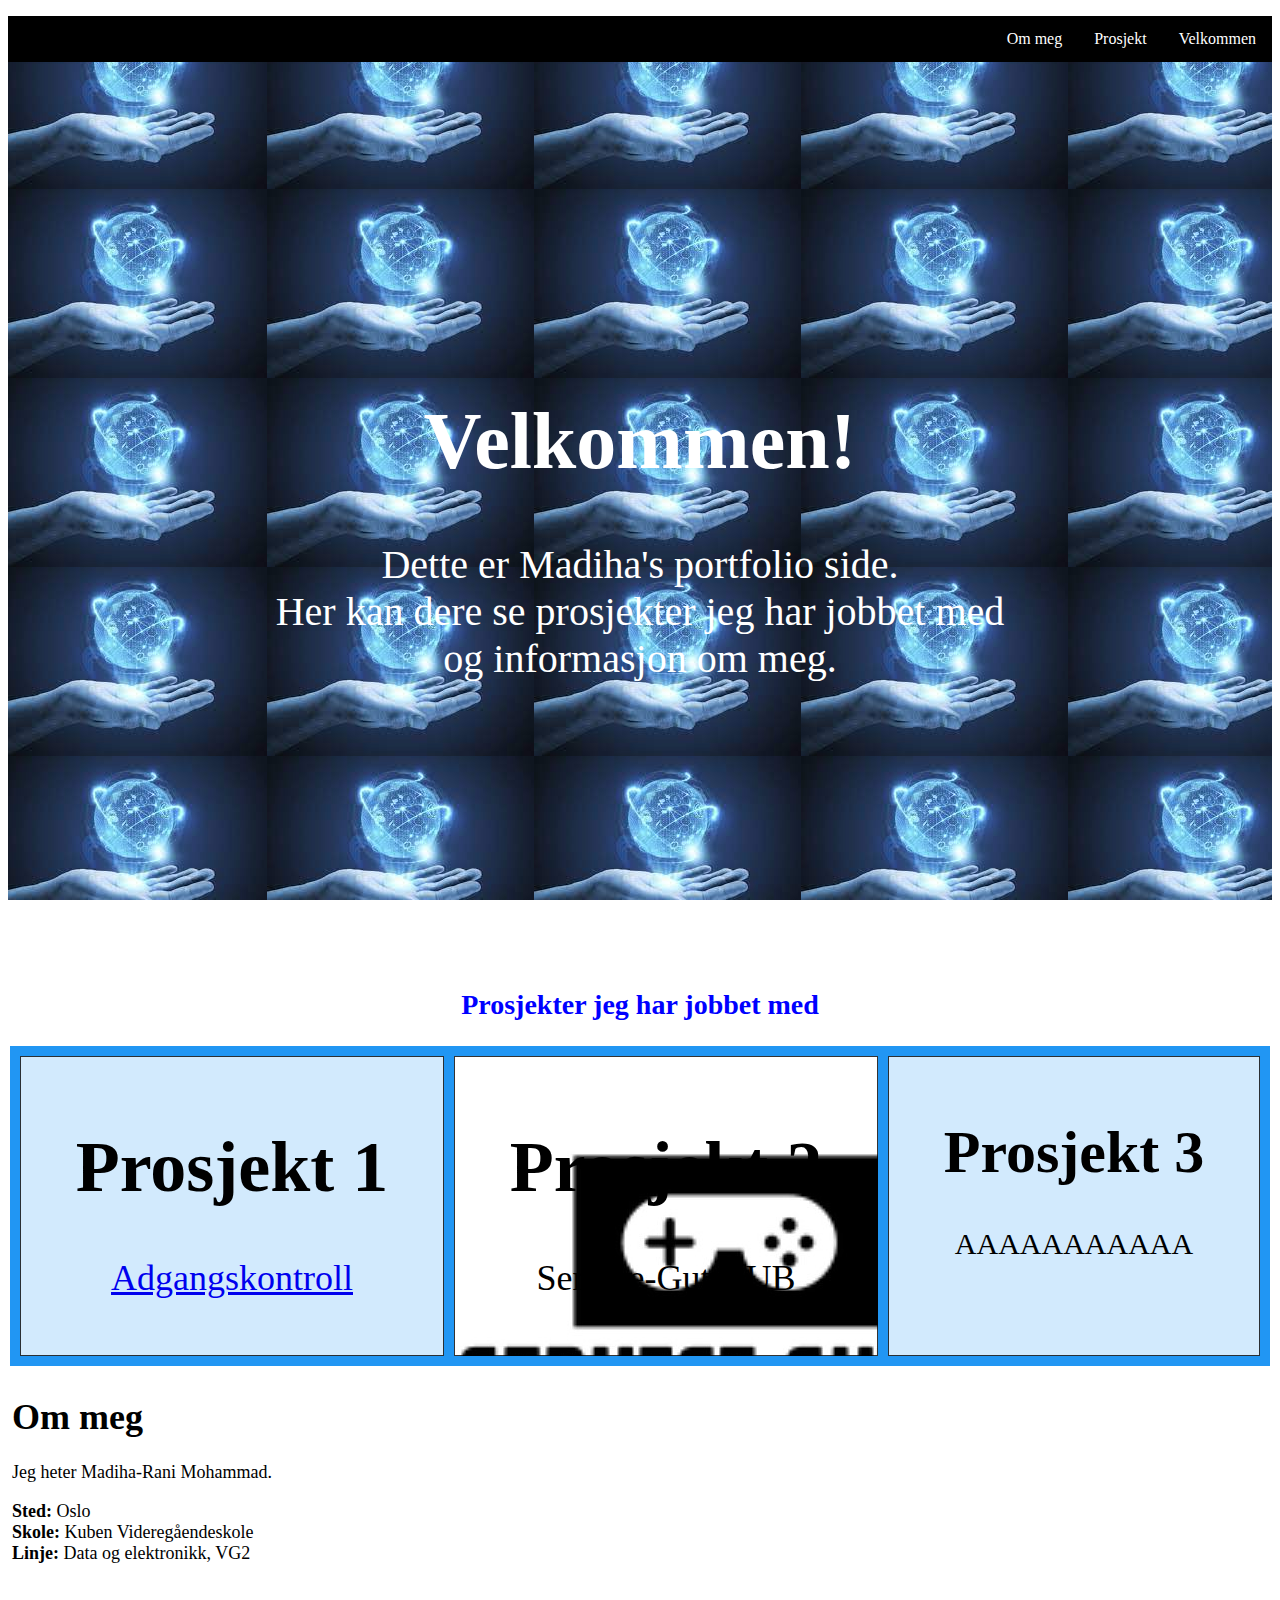
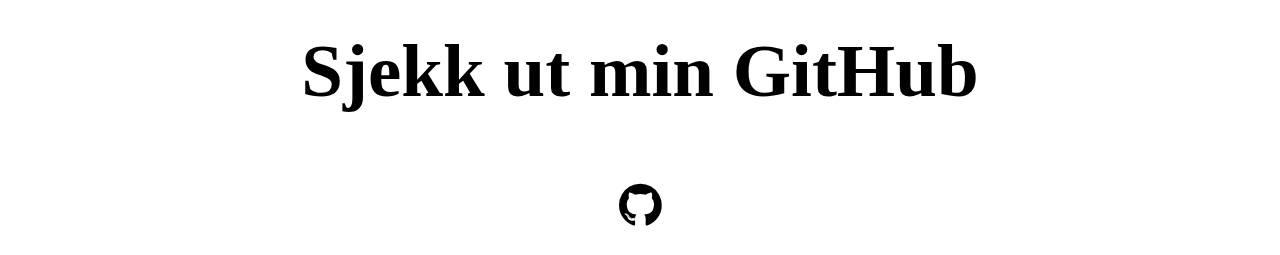
==== porfolio_website.html @ 37316e4f "E" ====
<!DOCTYPE html>
<html>
    <head>
        <link rel="stylesheet" href="css/style.css" type="text/css">
        <script src="script/script.js"></script>
        <title> Madiha's Portfolio </title>
       <!-- <h1 id="head h1" class="head h1"> Madiha's Portfolio </h1> -->
    </head>
    
    <body>
        <nav id="navbar" class="nav">
            <ul class="nav-list">
              <li>
                <a href="#welcome-section">Velkommen</a>
              </li>
              <li>
                <a href="#projects-section">Prosjekt</a>
              </li>
              <li>
                <a href="#contact-section">Om meg</a>
              </li>
            </ul>
          </nav>

        <div id="welcome-section" class="welcome-section" style="background-image: url(images/teknologi.jpg);">
            <section id="welcome-section">
                <h1> Velkommen! </h1>
                <div>
                  Dette er Madiha's portfolio side.<br>
                  Her kan dere se prosjekter jeg har jobbet med<br>
                  og informasjon om meg. <br>
                </div>
            </section>
        </div>

        <div id="projects-section" class="projects-section">
            <section class="projects-section">
                <h2> Prosjekter jeg har jobbet med</h2>
                <a href="" target="" class=""></a>
            </section>
            
            <div>
              <div class="grid-container">
                <div class="grid-item">
                  <section class="projects-one">
                    <h1> Prosjekt 1</h1>
                    <a href="https://codepen.io/mad-01/full/mdOLpaQ" target="blank" class=""><p> Adgangskontroll </p></a>
                  </section>
                </div>

                <div class="grid-item" style="background-image: url(images/Serivce-Gutta\ Logo.jpg);">
                  <section class="projects-two">
                    <h1> Prosjekt 2 </h1>
                    <p> Service-Gutta UB</p>
                    <a href="" target="" class=""></a>
                  </section>
                </div> 

                <div class="grid-item">
                  <section class="projects-three">
                      <h1> Prosjekt 3 </h1>
                      <p> AAAAAAAAAAA </p>
                      <a href="" target="" class=""></a>
                  </section>
                </div>
              </div>
            </div>
          </div>
        
        <div id="contact-section" class="contact-section">
            <section class="contact-section">
                <h1> Om meg </h1>
                <p> Jeg heter Madiha-Rani Mohammad.</p>
                <ul class="no-bullets">
                    <li> <b> Sted:</b> Oslo</li>
                    <li> <b> Skole:</b> Kuben Videregåendeskole</li>
                    <li> <b> Linje: </b> Data og elektronikk, VG2</li>
                  </ul>
            </section>

            <div>
              <link rel="stylesheet" href="https://cdnjs.cloudflare.com/ajax/libs/font-awesome/4.7.0/css/font-awesome.min.css">
              <div class="profile-link">
                <h2> Sjekk ut min GitHub </h2>
                <a href="https://github.com/Mad-01" target="blank"><i class="fa fa-github"></i></a> 
              </div>
            </div>
        </div>
    </body>
</html>
---- css/style.css ----
/* Start Head */
.header {
    background-color: white;
    color: black;
    text-align: left;
    font-size: 100px;
    font-family: 'Times New Roman', Times, serif;
    padding: 2px;
}

#head h1 {
    font-size: 80px;
    text-align: left;
    padding: 0px;
    margin: 0px;
    background-color: white;
    color: black;
}
/* End Head */

/* Start Navbar */
.nav {
    font-size: 16px;
}

.nav ul {
    list-style-type: none;
    margin-bottom: 0;
    padding: 0;
    overflow: hidden;
    background-color: black;
}

.nav li {
    float:right
}

.nav li a {
    display: block;
    color: white;
    text-align: center;
    padding: 14px 16px;
    text-decoration: none;
}

.nav li a:hover {
    background-color: turquoise;
}
/* End Navbar */

/* Start Welcome-section */
.welcome-section {
    display: flex;
    flex-direction: column;
    justify-content: center;
    align-items: center;
    width: 100%;
    height: 100vh;
    background-color: #ffffff;
    background-image: linear-gradient(62deg, #ffffff 0%, #ffffff 100%);
    background-attachment: fixed; 
    text-align: center;
    color: white;
    font-family: 'Times New Roman', Times, serif;
    font-size: 40px;
}
/* End Welcome-section */  

/* Start Projects-section */
.projects-section {
    color: black;
    text-align: center;
    font-size: 36px;
    font-family: 'Times New Roman', Times, serif;
    padding: 2px;
}

.projects-section h2 {
    color: blue;
    text-align: center;
    font-size: 28px;
    padding: 0%;
    font-family: 'Times New Roman', Times, serif;
}

.projects-one {
    font-size: 36px;
}

.projects-two {
    font-size: 36px;
}

#background-image {
    background-image:image(#ffffff 100%, #ffffff 100%);
    background-size: auto;
}

.projects-tile {
    color: black;
    text-align: left;
    font-size: 18px;
    font-family: 'Times New Roman', Times, serif;
    padding: 2px;
}
/* End Project-section */

/* Start Grid */
.grid-container {
    display: grid;
    grid-column-gap: 10px;
    grid-template-columns: auto auto auto;
    background-color: #2196F3;
    padding-bottom: 10px;
    padding-right: 10px;
    padding-left: 10px;
    padding-top: 10px;
}
  
.grid-item {
    background-color: rgba(255, 255, 255, 0.8);
    border: 1px solid rgba(0, 0, 0, 0.8);
    padding: 20px;
    font-size: 30px;
    text-align: center;
}
/* End Grid */

/* Start Contact-section */
.contact-section {
    color: black;
    text-align: left;
    font-size: 18px;
    font-family: 'Times New Roman', Times, serif;
    padding: 2px;
    margin: 0;
    height: 0%;
}

.profile-link {
    margin: 10px;
    font-size: 50px;
    text-align: center;
}
.profile-link a {
    text-decoration: none;
    font-size: 50px;
    color: black;
} 
/* End Contact-section */

/* Liste uten punkter */
ul.no-bullets {
    list-style-type: none;
    margin: 0;
    padding: 0;
  }

/* Start Media Query */
@media (max-width: 600px) {
    .nav li a {
      background-color: black;
    }

    .nav ul {
        background-color: white;
    }

    .nav li a:hover {
        background-color: turquoise;
    }
}

@media (max-width: 600px) {
    body {
     background-color: black;
     color: white;
    }
}

@media (max-width: 600px) {
    .contact-section {
      background-color: black;
      color: white;
    }
}
/* End Media Query */
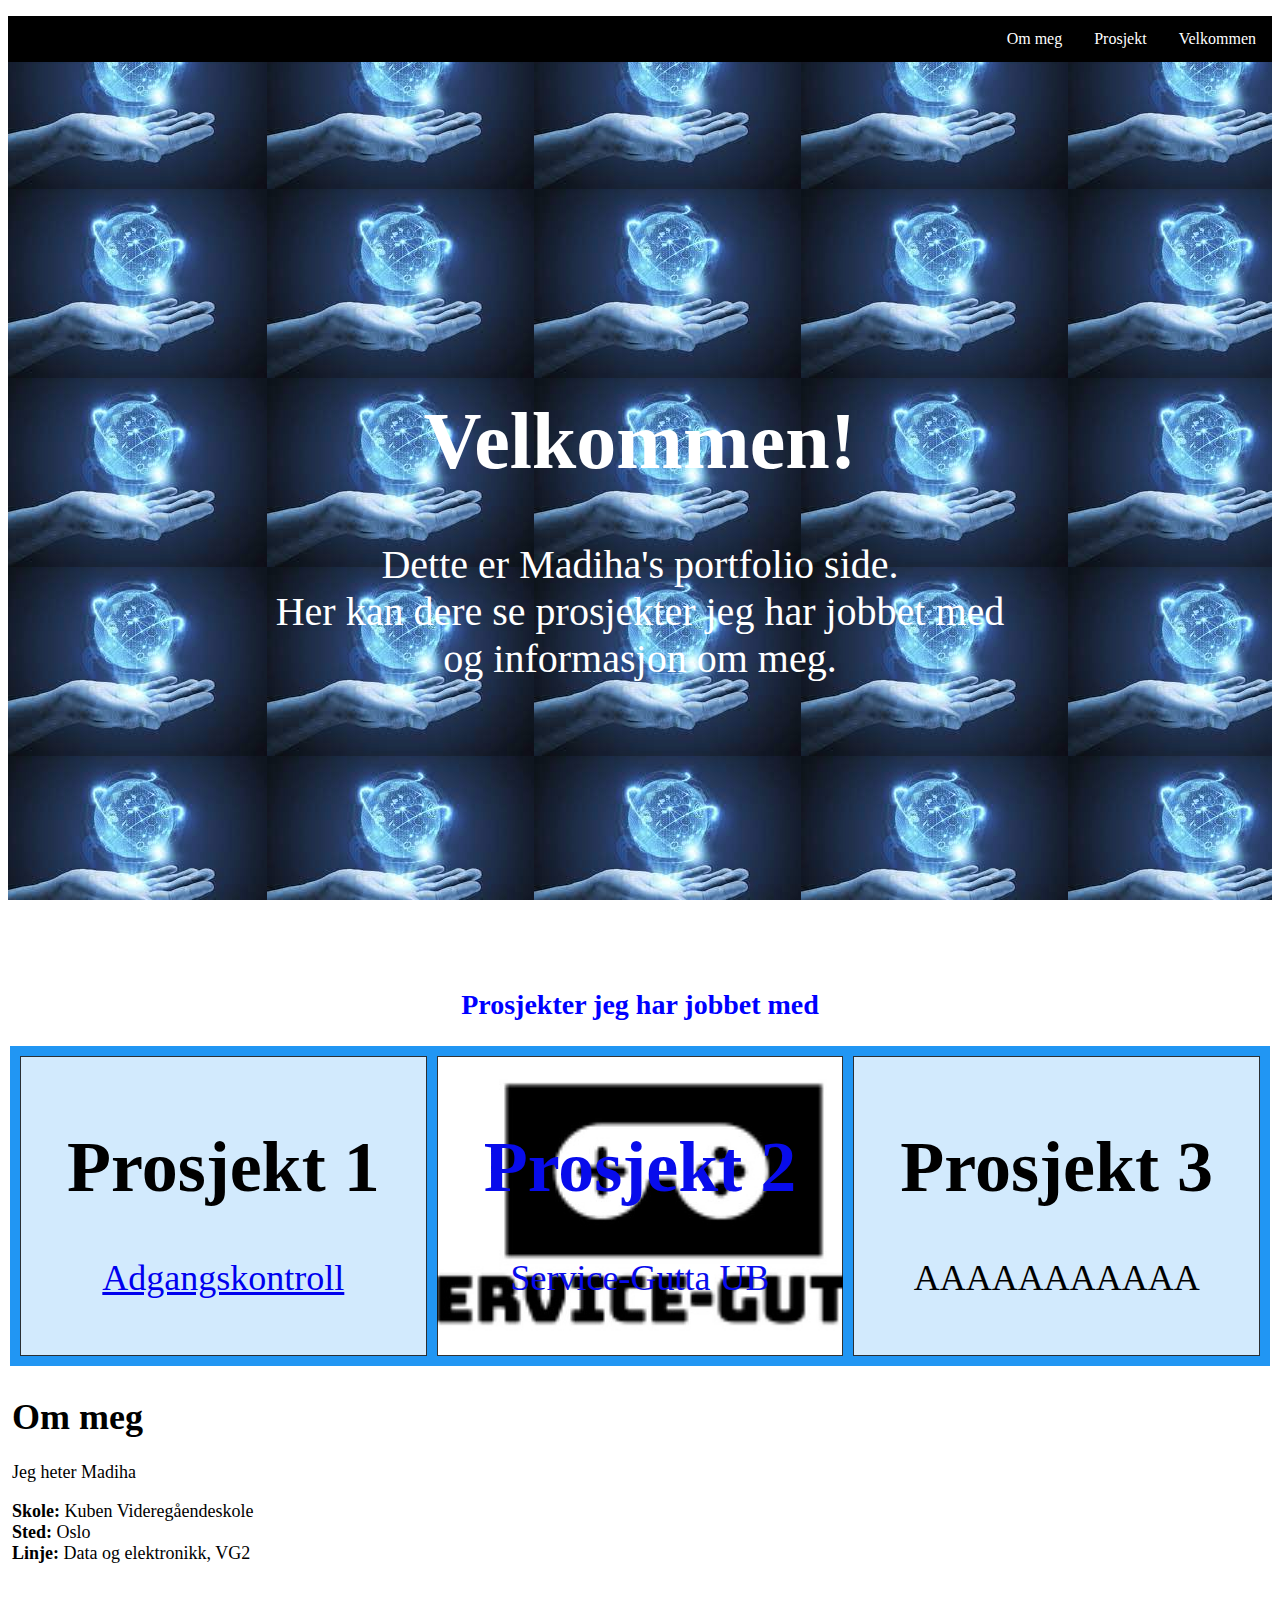
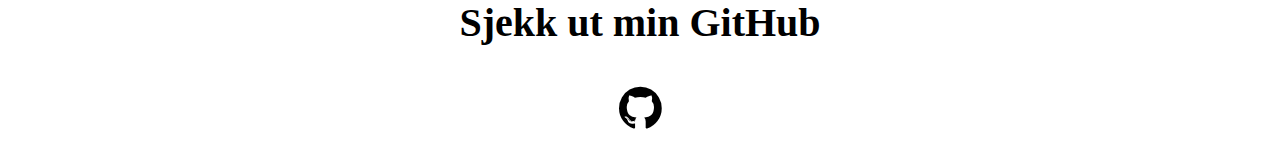
==== commit 264f8a80: ">" ====
--- a/porfolio_website.html
+++ b/porfolio_website.html
@@ -4,10 +4,12 @@
         <link rel="stylesheet" href="css/style.css" type="text/css">
         <script src="script/script.js"></script>
         <title> Madiha's Portfolio </title>
+        <meta name="viewport" content="width=device-width, initial-scale=1.0">
        <!-- <h1 id="head h1" class="head h1"> Madiha's Portfolio </h1> -->
     </head>
     
     <body>
+      <meta name="viewport" content="width=device-width, initial-scale=1.0">
         <nav id="navbar" class="nav">
             <ul class="nav-list">
               <li>
@@ -56,7 +58,7 @@
                   </section>
                 </div> 
 
-                <div class="grid-item">
+                <div class="grid-item" style="background-image: url(images/Operasjonsforsterker.jpg);">
                   <section class="projects-three">
                       <h1> Prosjekt 3 </h1>
                       <p> AAAAAAAAAAA </p>
@@ -70,10 +72,10 @@
         <div id="contact-section" class="contact-section">
             <section class="contact-section">
                 <h1> Om meg </h1>
-                <p> Jeg heter Madiha-Rani Mohammad.</p>
+                <p> Jeg heter Madiha </p>
                 <ul class="no-bullets">
+                    <li> <b> Skole:</b> Kuben Videregåendeskole</li>
                     <li> <b> Sted:</b> Oslo</li>
-                    <li> <b> Skole:</b> Kuben Videregåendeskole</li>
                     <li> <b> Linje: </b> Data og elektronikk, VG2</li>
                   </ul>
             </section>
--- a/css/style.css
+++ b/css/style.css
@@ -8,7 +8,7 @@
     padding: 2px;
 }
 
-#head h1 {
+#head > h1 {
     font-size: 80px;
     text-align: left;
     padding: 0px;
@@ -21,6 +21,7 @@
 /* Start Navbar */
 .nav {
     font-size: 16px;
+    font-family:Impact, Haettenschweiler, 'Times New Roman', Times;
 }
 
 .nav ul {
@@ -75,7 +76,7 @@
     padding: 2px;
 }
 
-.projects-section h2 {
+.projects-section > h2 {
     color: blue;
     text-align: center;
     font-size: 28px;
@@ -89,11 +90,17 @@
 
 .projects-two {
     font-size: 36px;
-}
-
-#background-image {
+    color: #080ceb;
+}
+
+.projects-three {
+    font-size: 36px;
+}
+
+.background-image {
     background-image:image(#ffffff 100%, #ffffff 100%);
     background-size: auto;
+    background-position: right;
 }
 
 .projects-tile {
@@ -123,6 +130,12 @@
     padding: 20px;
     font-size: 30px;
     text-align: center;
+
+    background-image:image(#ffffff 100%, #ffffff 100%);
+    background-size: auto;
+    background-position-x: 30%;
+    background-position-y: center;
+    background-image: no-repeat;
 }
 /* End Grid */
 
@@ -136,18 +149,25 @@
     margin: 0;
     height: 0%;
 }
-
+/* End Contact-section */
+
+/* Start Profile-link */
 .profile-link {
-    margin: 10px;
+    margin: 5px;
     font-size: 50px;
     text-align: center;
 }
-.profile-link a {
+.profile-link > a {
     text-decoration: none;
     font-size: 50px;
     color: black;
 } 
-/* End Contact-section */
+
+.profile-link > h2 {
+    font-size: 40px;
+    font-family: 'Times New Roman', Times, serif;
+}
+/* End Profile-link */
 
 /* Liste uten punkter */
 ul.no-bullets {
@@ -158,8 +178,16 @@
 
 /* Start Media Query */
 @media (max-width: 600px) {
+    .head {
+     background-color: black;
+     color: white;
+    }
+}
+
+@media (max-width: 600px) {
     .nav li a {
-      background-color: black;
+      background-color: rgb(255, 255, 255);
+      color: black;
     }
 
     .nav ul {
@@ -179,9 +207,69 @@
 }
 
 @media (max-width: 600px) {
+    .welcome-section {
+        background-color: #000;
+        text-align: center;
+        color: white;
+        font-family: 'Times New Roman', Times, serif;
+        font-size: 36px;
+    }
+}
+
+@media (max-width: 600px) {
+    .projects-section {
+        color: white;
+    }
+
+    .projects-one {
+        font-size: 36px;
+        color: white;
+    }
+    
+    .projects-two {
+        font-size: 36px;
+        color: #080ceb;
+    }
+ 
+    .projects-one {
+        font-size: 36px;
+        color: white;
+    }
+}
+
+@media (max-width: 800px) {
+    .grid-container {
+        display: grid;
+        grid-column-gap: 10px;
+        grid-template-columns: repeat(auto-fill, minmax(300px, 1fr) ) ;
+        background-color: #080ceb;
+        padding-bottom: 10px;
+        padding-right: 10px;
+        padding-left: 10px;
+        padding-top: 10px;
+    }
+    
+    .grid-item {
+        background-color: rgba(0, 0, 0, 0.8);
+        border: 1px solid rgba(255, 255, 255, 0.8);
+        padding: 20px;
+        font-size: 30px;
+        text-align: center;
+    }
+}
+
+@media (max-width: 600px) {
     .contact-section {
       background-color: black;
       color: white;
     }
 }
+
+@media (max-width: 600px) {
+    .profile-link > a {
+        text-decoration: none;
+        font-size: 50px;
+        color: rgb(67, 67, 214);
+    }
+}
 /* End Media Query */ 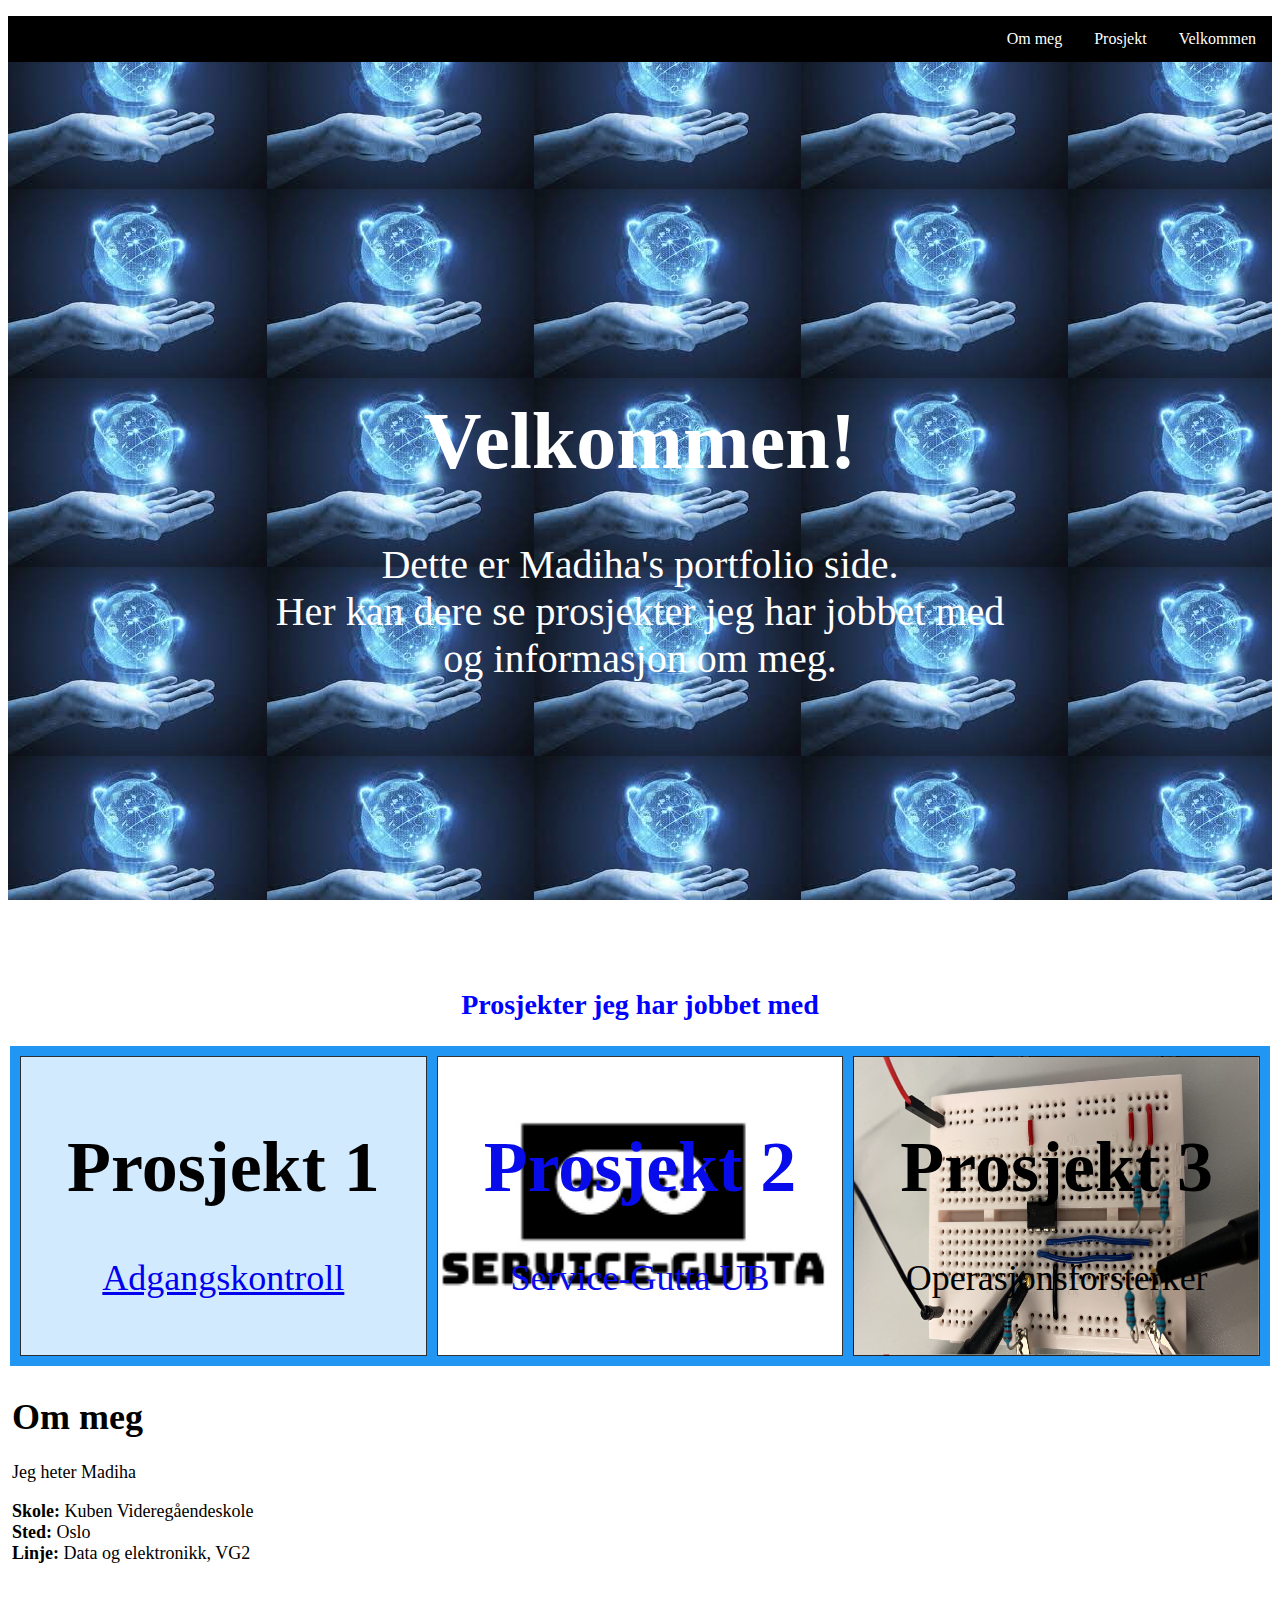
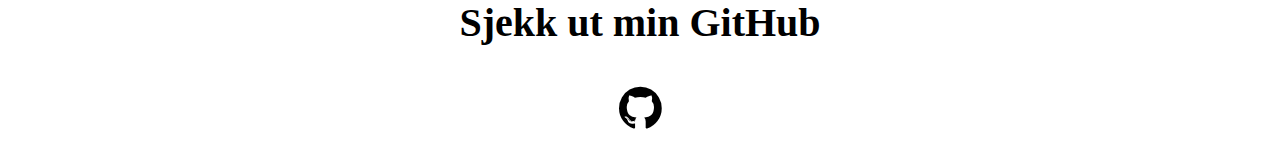
==== commit 624fe99a: "Fixed Project three" ====
--- a/porfolio_website.html
+++ b/porfolio_website.html
@@ -61,7 +61,7 @@
                 <div class="grid-item" style="background-image: url(images/Operasjonsforsterker.jpg);">
                   <section class="projects-three">
                       <h1> Prosjekt 3 </h1>
-                      <p> AAAAAAAAAAA </p>
+                      <p> Operasjonsforsterker </p>
                       <a href="" target="" class=""></a>
                   </section>
                 </div>
--- a/css/style.css
+++ b/css/style.css
@@ -132,9 +132,9 @@
     text-align: center;
 
     background-image:image(#ffffff 100%, #ffffff 100%);
-    background-size: auto;
-    background-position-x: 30%;
-    background-position-y: center;
+    background-size: 100% 100%;
+    background-position-x: 45%;
+    background-position-y: 45%;
     background-image: no-repeat;
 }
 /* End Grid */
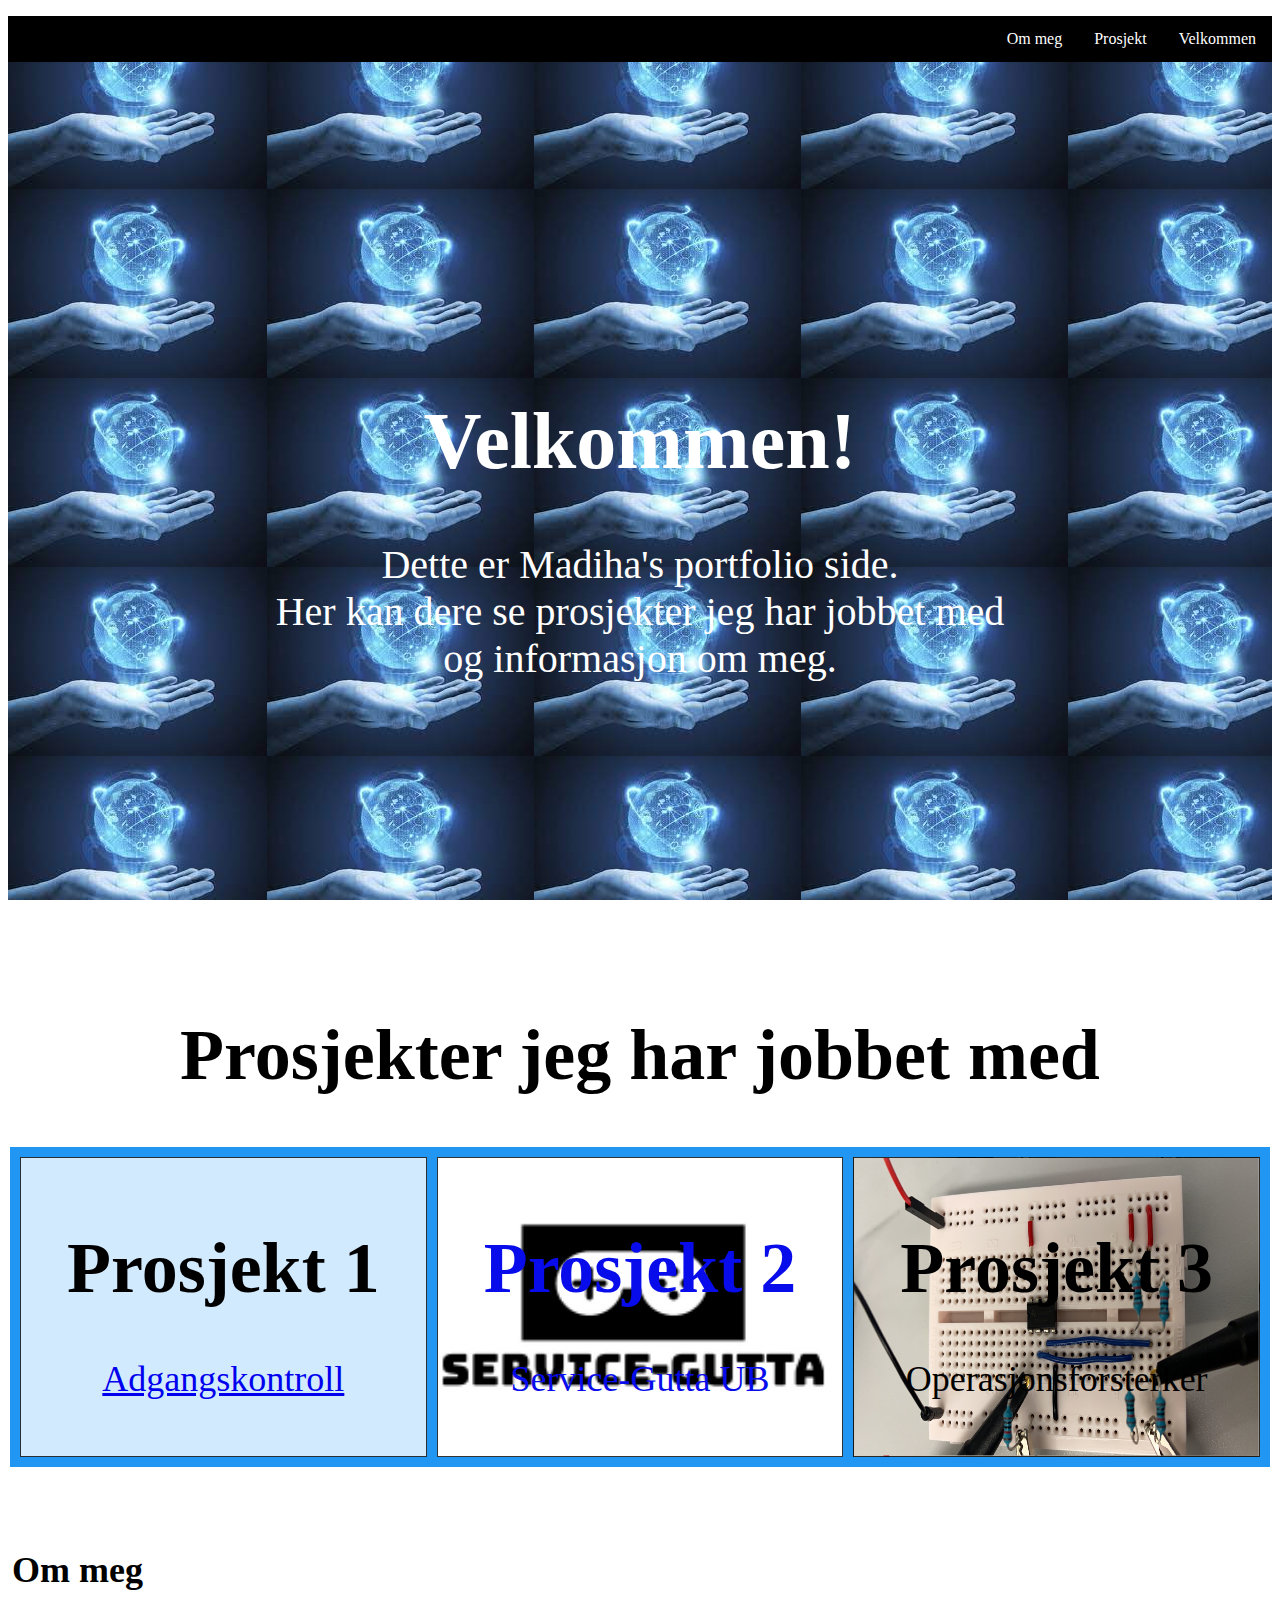
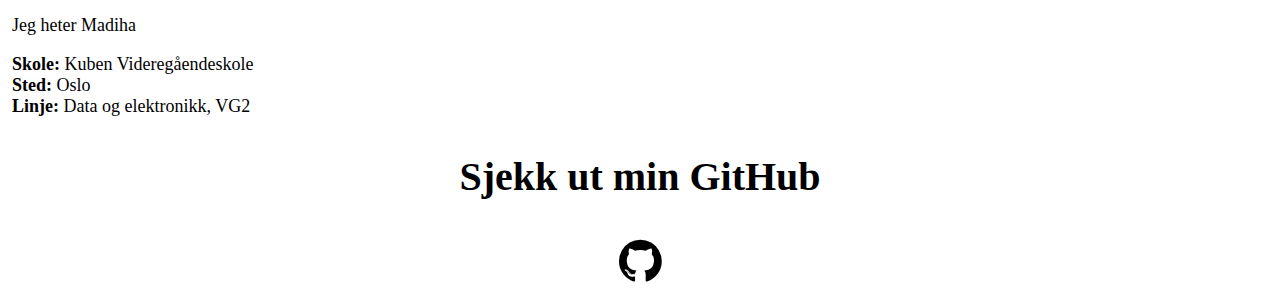
==== commit ebe849b6: "Added prosject-tile" ====
--- a/porfolio_website.html
+++ b/porfolio_website.html
@@ -35,9 +35,9 @@
             </section>
         </div>
 
-        <div id="projects-section" class="projects-section">
+        <div id="projects-tile" class="projects-section">
             <section class="projects-section">
-                <h2> Prosjekter jeg har jobbet med</h2>
+                <h1> Prosjekter jeg har jobbet med</h1>
                 <a href="" target="" class=""></a>
             </section>
             
@@ -67,6 +67,10 @@
                 </div>
               </div>
             </div>
+
+            <section class="projects-section">
+              <h1> </h1>
+          </section>
           </div>
         
         <div id="contact-section" class="contact-section">
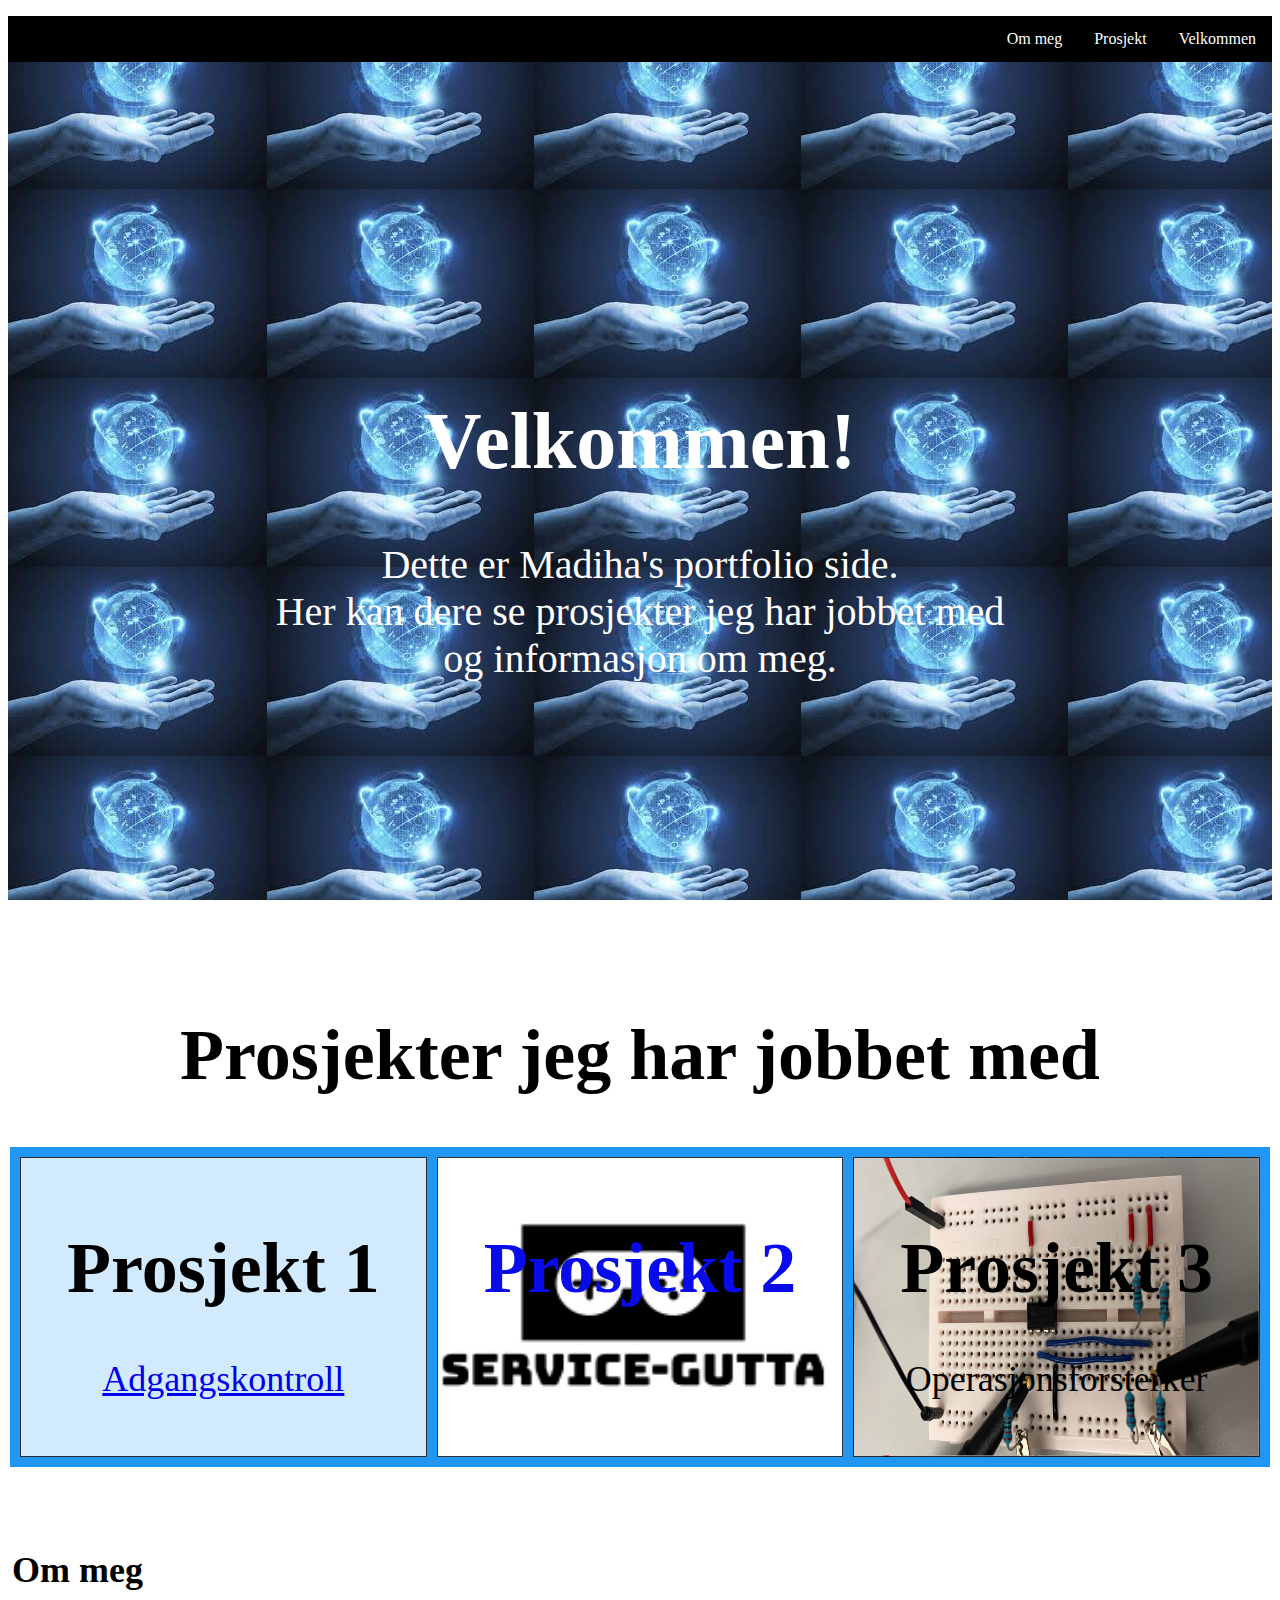
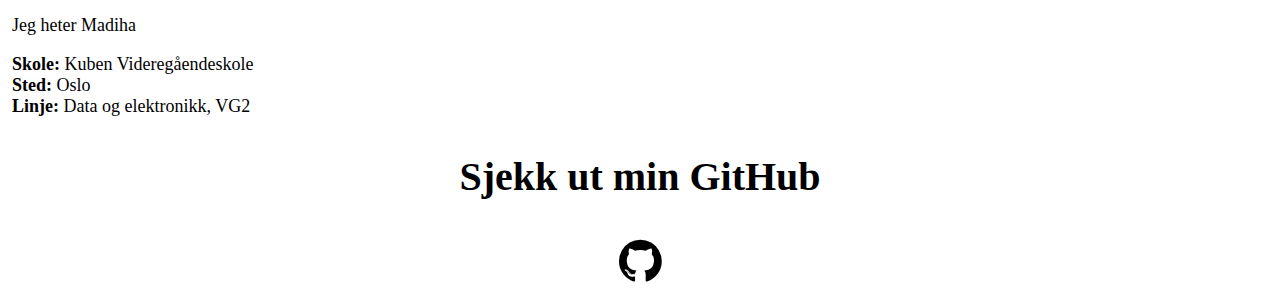
==== commit f828fc39: "Edited line 56" ====
--- a/porfolio_website.html
+++ b/porfolio_website.html
@@ -53,7 +53,7 @@
                 <div class="grid-item" style="background-image: url(images/Serivce-Gutta\ Logo.jpg);">
                   <section class="projects-two">
                     <h1> Prosjekt 2 </h1>
-                    <p> Service-Gutta UB</p>
+                    <p> </p>
                     <a href="" target="" class=""></a>
                   </section>
                 </div> 
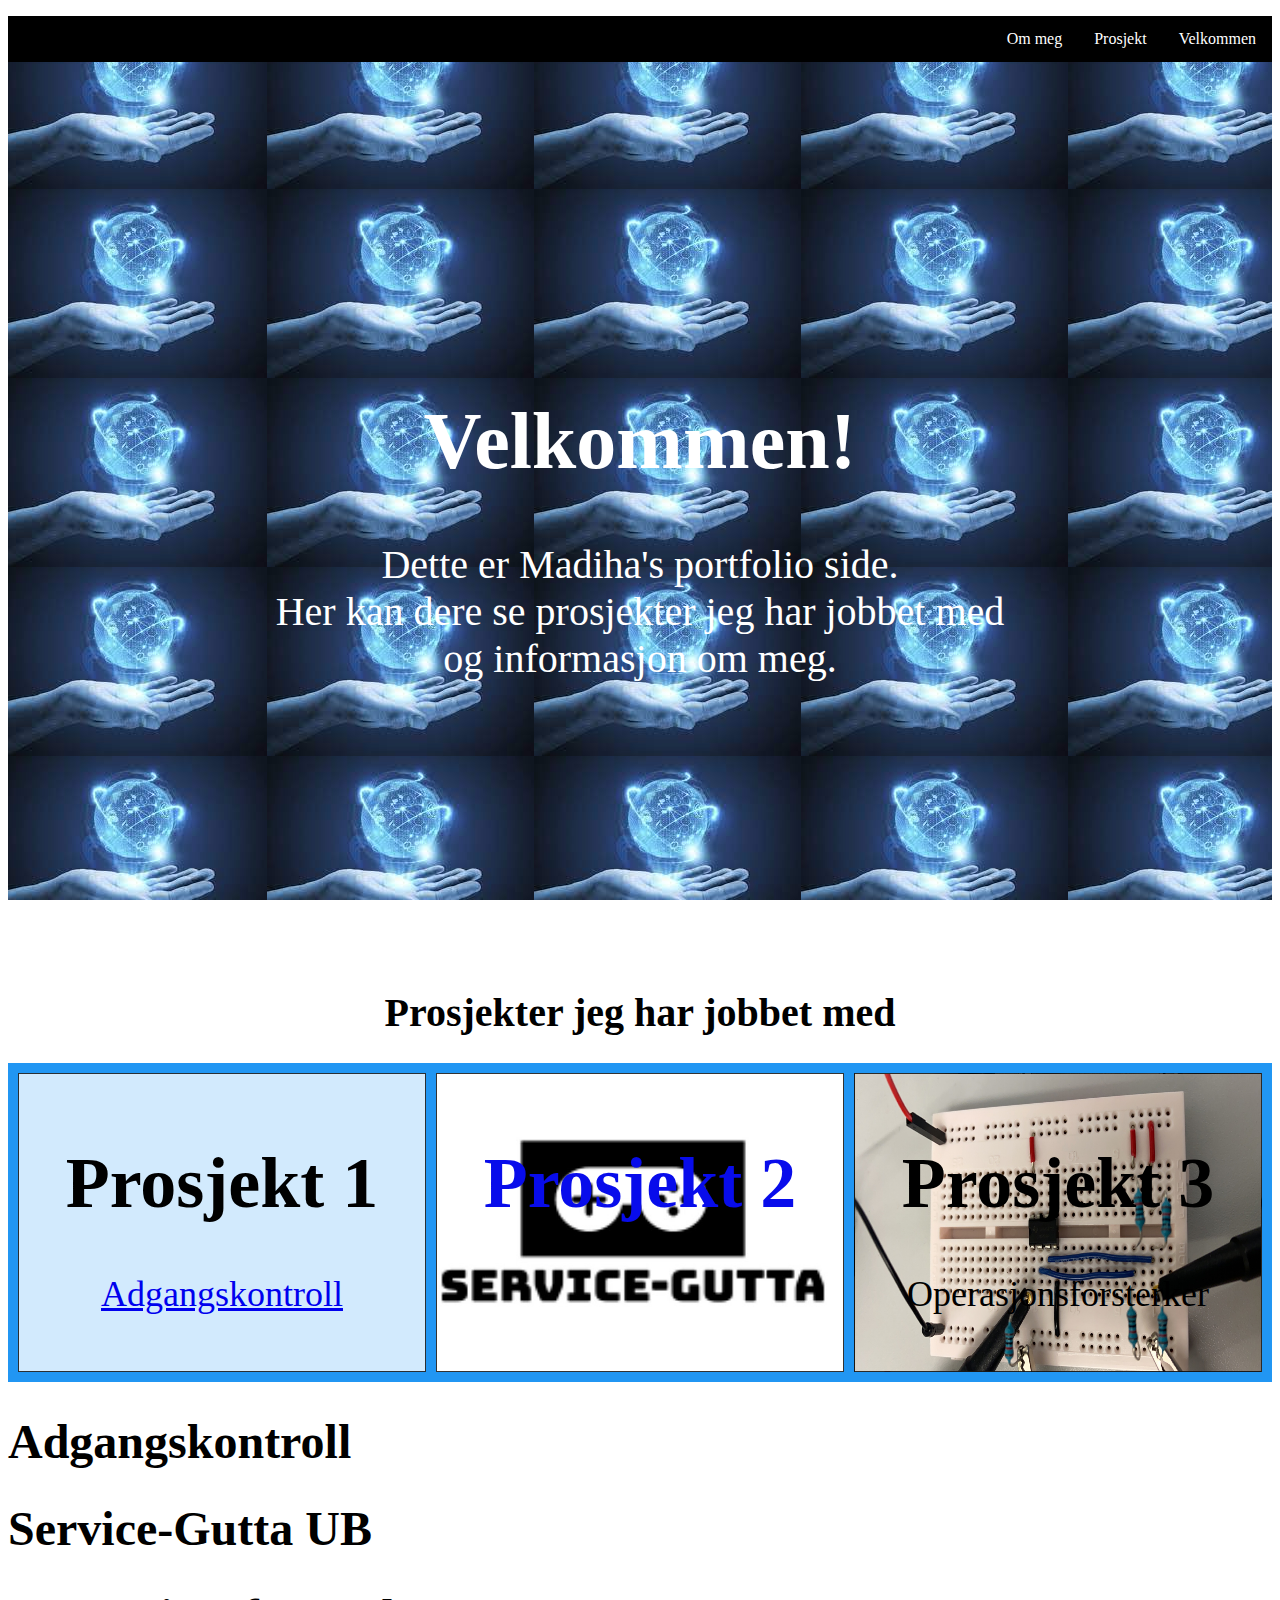
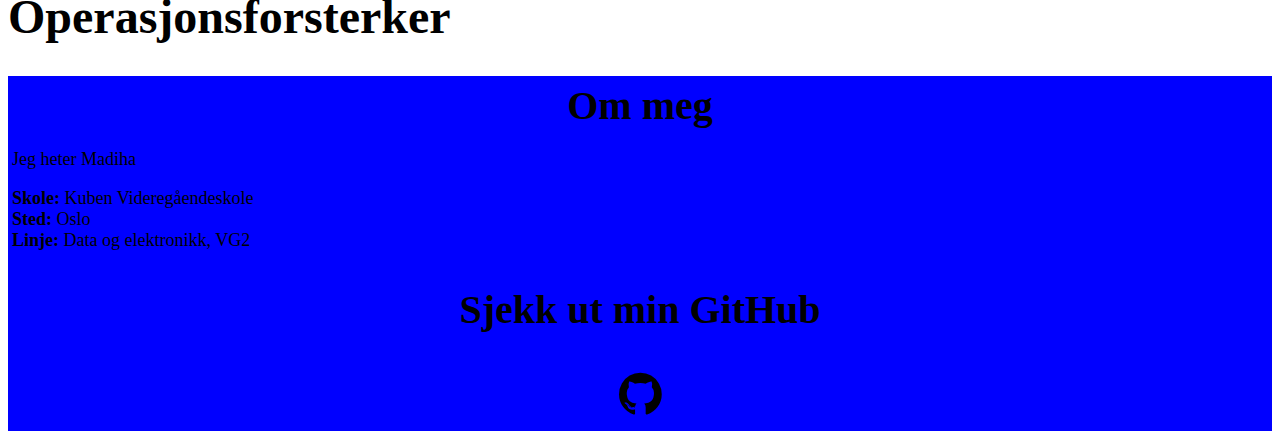
==== commit d0dc61e5: "Added projects-section-info" ====
--- a/porfolio_website.html
+++ b/porfolio_website.html
@@ -68,9 +68,20 @@
               </div>
             </div>
 
-            <section class="projects-section">
-              <h1> </h1>
-          </section>
+            <section class="projects-section-info">
+              <h1> Adgangskontroll </h1>
+              <p> </p>
+            </section>
+
+            <section class="projects-section-info">
+              <h1> Service-Gutta UB </h1>
+              <p> </p>
+            </section>
+
+            <section class="projects-section-info">
+              <h1> Operasjonsforsterker </h1>
+              <p> </p>
+            </section>
           </div>
         
         <div id="contact-section" class="contact-section">
--- a/css/style.css
+++ b/css/style.css
@@ -73,13 +73,13 @@
     text-align: center;
     font-size: 36px;
     font-family: 'Times New Roman', Times, serif;
-    padding: 2px;
-}
-
-.projects-section > h2 {
-    color: blue;
-    text-align: center;
-    font-size: 28px;
+    padding: 0%;
+}
+
+.projects-section > h1 {
+    color: rgb(0, 0, 0);
+    text-align: center;
+    font-size: 40px;
     padding: 0%;
     font-family: 'Times New Roman', Times, serif;
 }
@@ -95,6 +95,13 @@
 
 .projects-three {
     font-size: 36px;
+}
+
+.projects-section-info {
+    text-align: left;
+    font-size: 24px;
+    color: #000;
+    font-family: 'Times New Roman', Times, serif;
 }
 
 .background-image {
@@ -132,7 +139,7 @@
     text-align: center;
 
     background-image:image(#ffffff 100%, #ffffff 100%);
-    background-size: 100% 100%;
+    background-size: 100% 100%;;
     background-position-x: 45%;
     background-position-y: 45%;
     background-image: no-repeat;
@@ -142,8 +149,19 @@
 /* Start Contact-section */
 .contact-section {
     color: black;
+    background-color: blue;
     text-align: left;
     font-size: 18px;
+    font-family: 'Times New Roman', Times, serif;
+    padding: 2px;
+    margin: 0;
+    height: 0%;
+}
+
+.contact-section > h1 {
+    color: black;
+    text-align: center;
+    font-size: 40px;
     font-family: 'Times New Roman', Times, serif;
     padding: 2px;
     margin: 0;
@@ -221,18 +239,23 @@
         color: white;
     }
 
+    .projects-section > h1 {
+        color: white;
+        font-size: 40px;
+    }
+
     .projects-one {
-        font-size: 36px;
+        font-size: 28px;
         color: white;
     }
     
     .projects-two {
-        font-size: 36px;
+        font-size: 28px;
         color: #080ceb;
     }
  
-    .projects-one {
-        font-size: 36px;
+    .projects-three {
+        font-size: 28px;
         color: white;
     }
 }
@@ -263,6 +286,10 @@
       background-color: black;
       color: white;
     }
+
+    .contact-section > h1 {
+        color: white;
+    }
 }
 
 @media (max-width: 600px) {
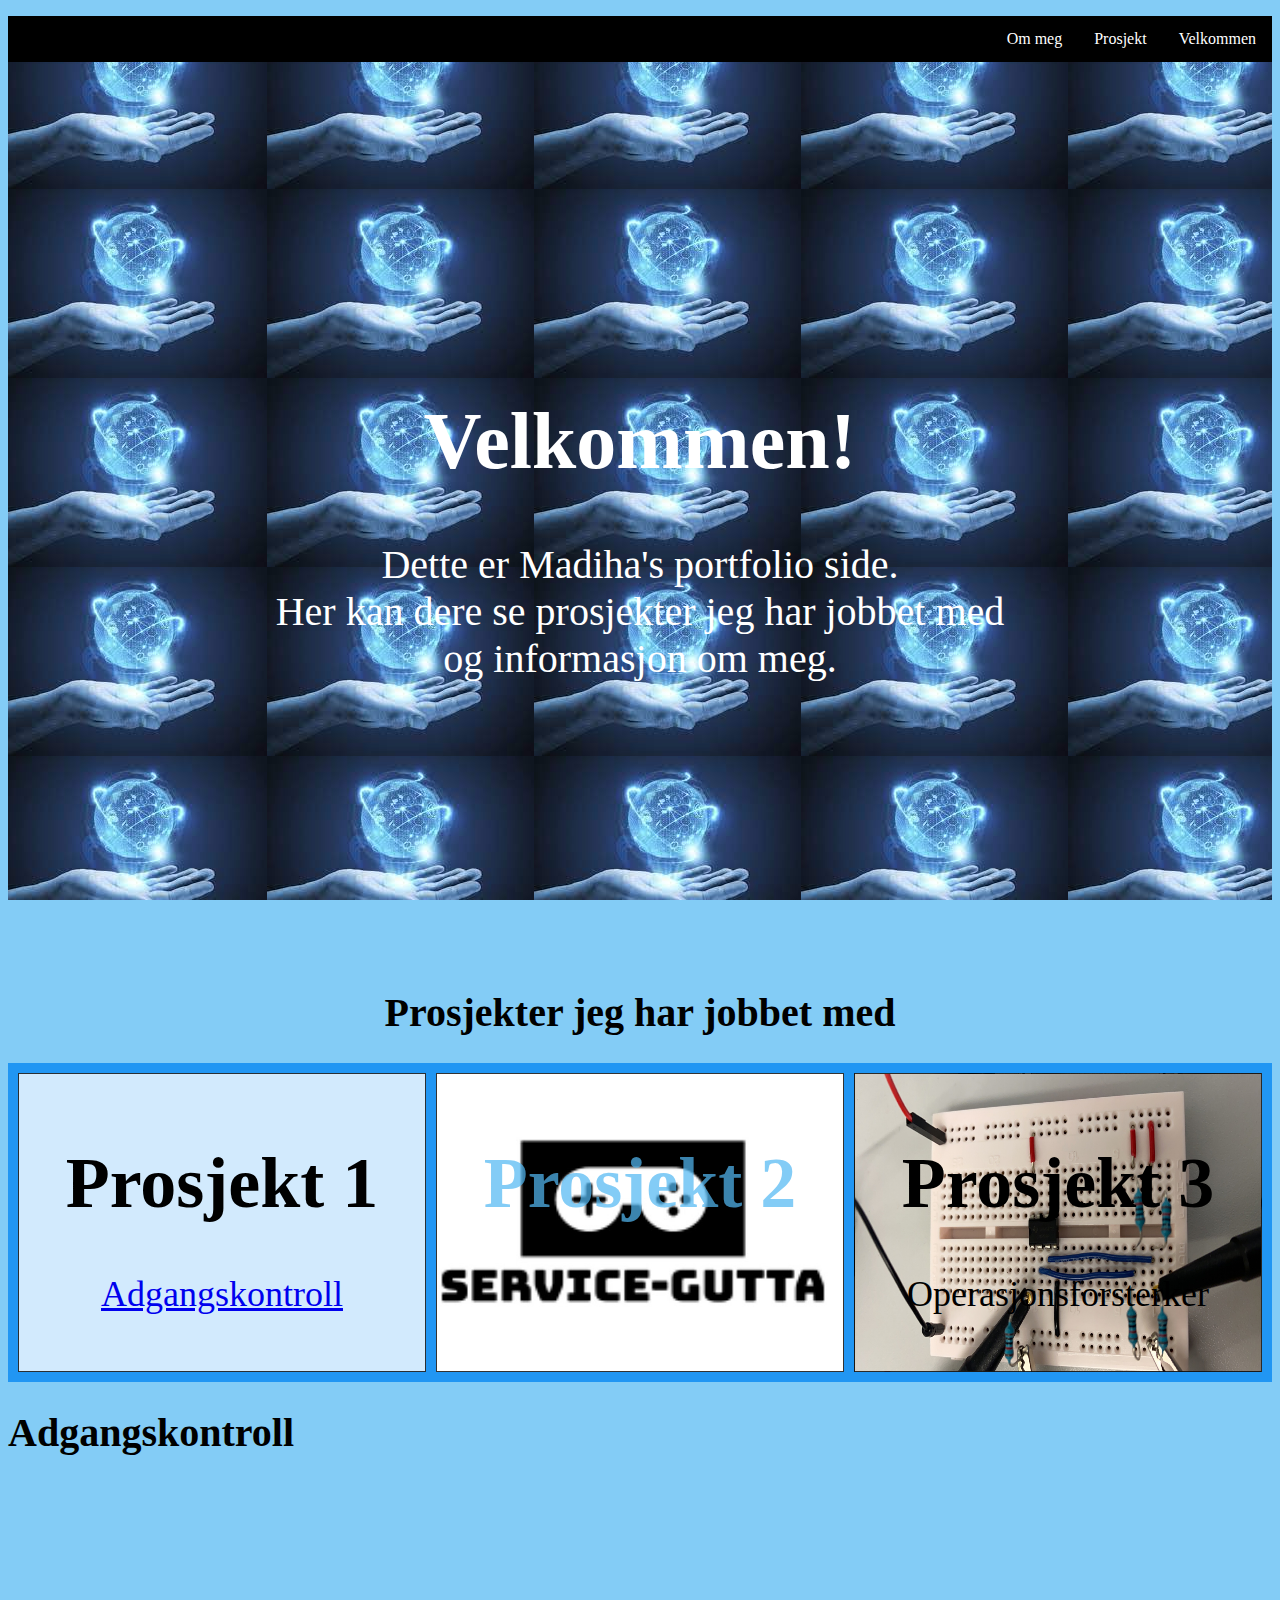
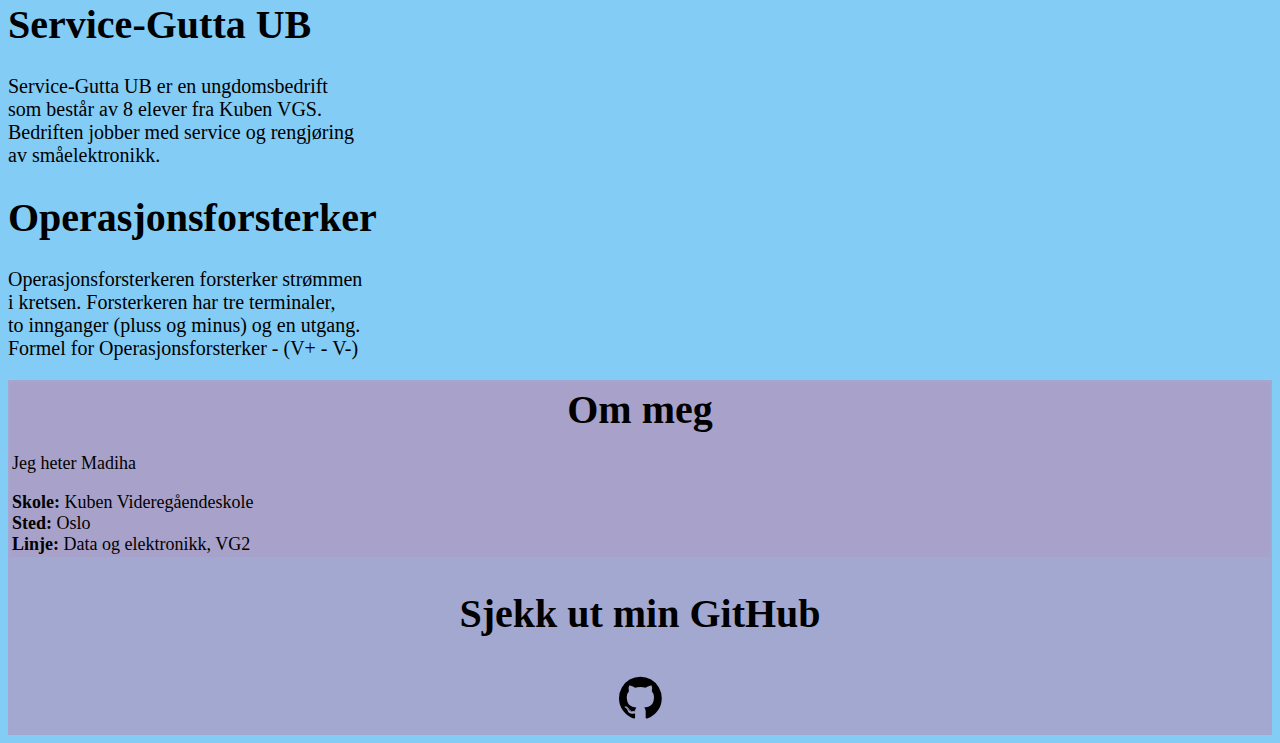
==== commit 480af5bc: "Added text to project 1-3" ====
--- a/porfolio_website.html
+++ b/porfolio_website.html
@@ -8,7 +8,7 @@
        <!-- <h1 id="head h1" class="head h1"> Madiha's Portfolio </h1> -->
     </head>
     
-    <body>
+    <body class="body-section">
       <meta name="viewport" content="width=device-width, initial-scale=1.0">
         <nav id="navbar" class="nav">
             <ul class="nav-list">
@@ -16,7 +16,7 @@
                 <a href="#welcome-section">Velkommen</a>
               </li>
               <li>
-                <a href="#projects-section">Prosjekt</a>
+                <a href="#projects-tile">Prosjekt</a>
               </li>
               <li>
                 <a href="#contact-section">Om meg</a>
@@ -43,7 +43,7 @@
             
             <div>
               <div class="grid-container">
-                <div class="grid-item">
+                <div class="grid-item" style="background-image: url(images/Adgangskontroll.PNG);">
                   <section class="projects-one">
                     <h1> Prosjekt 1</h1>
                     <a href="https://codepen.io/mad-01/full/mdOLpaQ" target="blank" class=""><p> Adgangskontroll </p></a>
@@ -70,17 +70,35 @@
 
             <section class="projects-section-info">
               <h1> Adgangskontroll </h1>
-              <p> </p>
+              <div> 
+                <br>
+                <br>
+                <br>
+                <br>
+                <p> </p>
+              </div>
             </section>
 
             <section class="projects-section-info">
               <h1> Service-Gutta UB </h1>
-              <p> </p>
+              <div> 
+                Service-Gutta UB er en ungdomsbedrift<br>
+                som består av 8 elever fra Kuben VGS.<br>
+                Bedriften jobber med service og rengjøring<br>
+                av småelektronikk.<br>
+                <p> </p>
+              </div>
             </section>
 
             <section class="projects-section-info">
               <h1> Operasjonsforsterker </h1>
-              <p> </p>
+              <div> 
+                Operasjonsforsterkeren forsterker strømmen<br>
+                i kretsen. Forsterkeren har tre terminaler,<br>
+                to innganger (pluss og minus) og en utgang.<br>
+                Formel for Operasjonsforsterker - (V+ - V-)<br>
+                <p> </p>
+              </div>
             </section>
           </div>
         
--- a/css/style.css
+++ b/css/style.css
@@ -1,6 +1,6 @@
 /* Start Head */
 .header {
-    background-color: white;
+    background-color: rgb(82, 184, 243);
     color: black;
     text-align: left;
     font-size: 100px;
@@ -17,6 +17,12 @@
     color: black;
 }
 /* End Head */
+
+/* Start Body */
+.body-section {
+    background-color:rgba(82, 184, 243, 0.719);
+}
+/* End Body */
 
 /* Start Navbar */
 .nav {
@@ -90,7 +96,7 @@
 
 .projects-two {
     font-size: 36px;
-    color: #080ceb;
+    color: rgba(82, 184, 243, 0.719);
 }
 
 .projects-three {
@@ -99,9 +105,15 @@
 
 .projects-section-info {
     text-align: left;
-    font-size: 24px;
+    font-size: 20px;
     color: #000;
     font-family: 'Times New Roman', Times, serif;
+}
+
+.projects-section-info > br {
+    text-align: left;
+    font-size: 16px;
+    color: #000;
 }
 
 .background-image {
@@ -149,7 +161,7 @@
 /* Start Contact-section */
 .contact-section {
     color: black;
-    background-color: blue;
+    background-color: rgba(168, 162, 201, 0.856);
     text-align: left;
     font-size: 18px;
     font-family: 'Times New Roman', Times, serif;
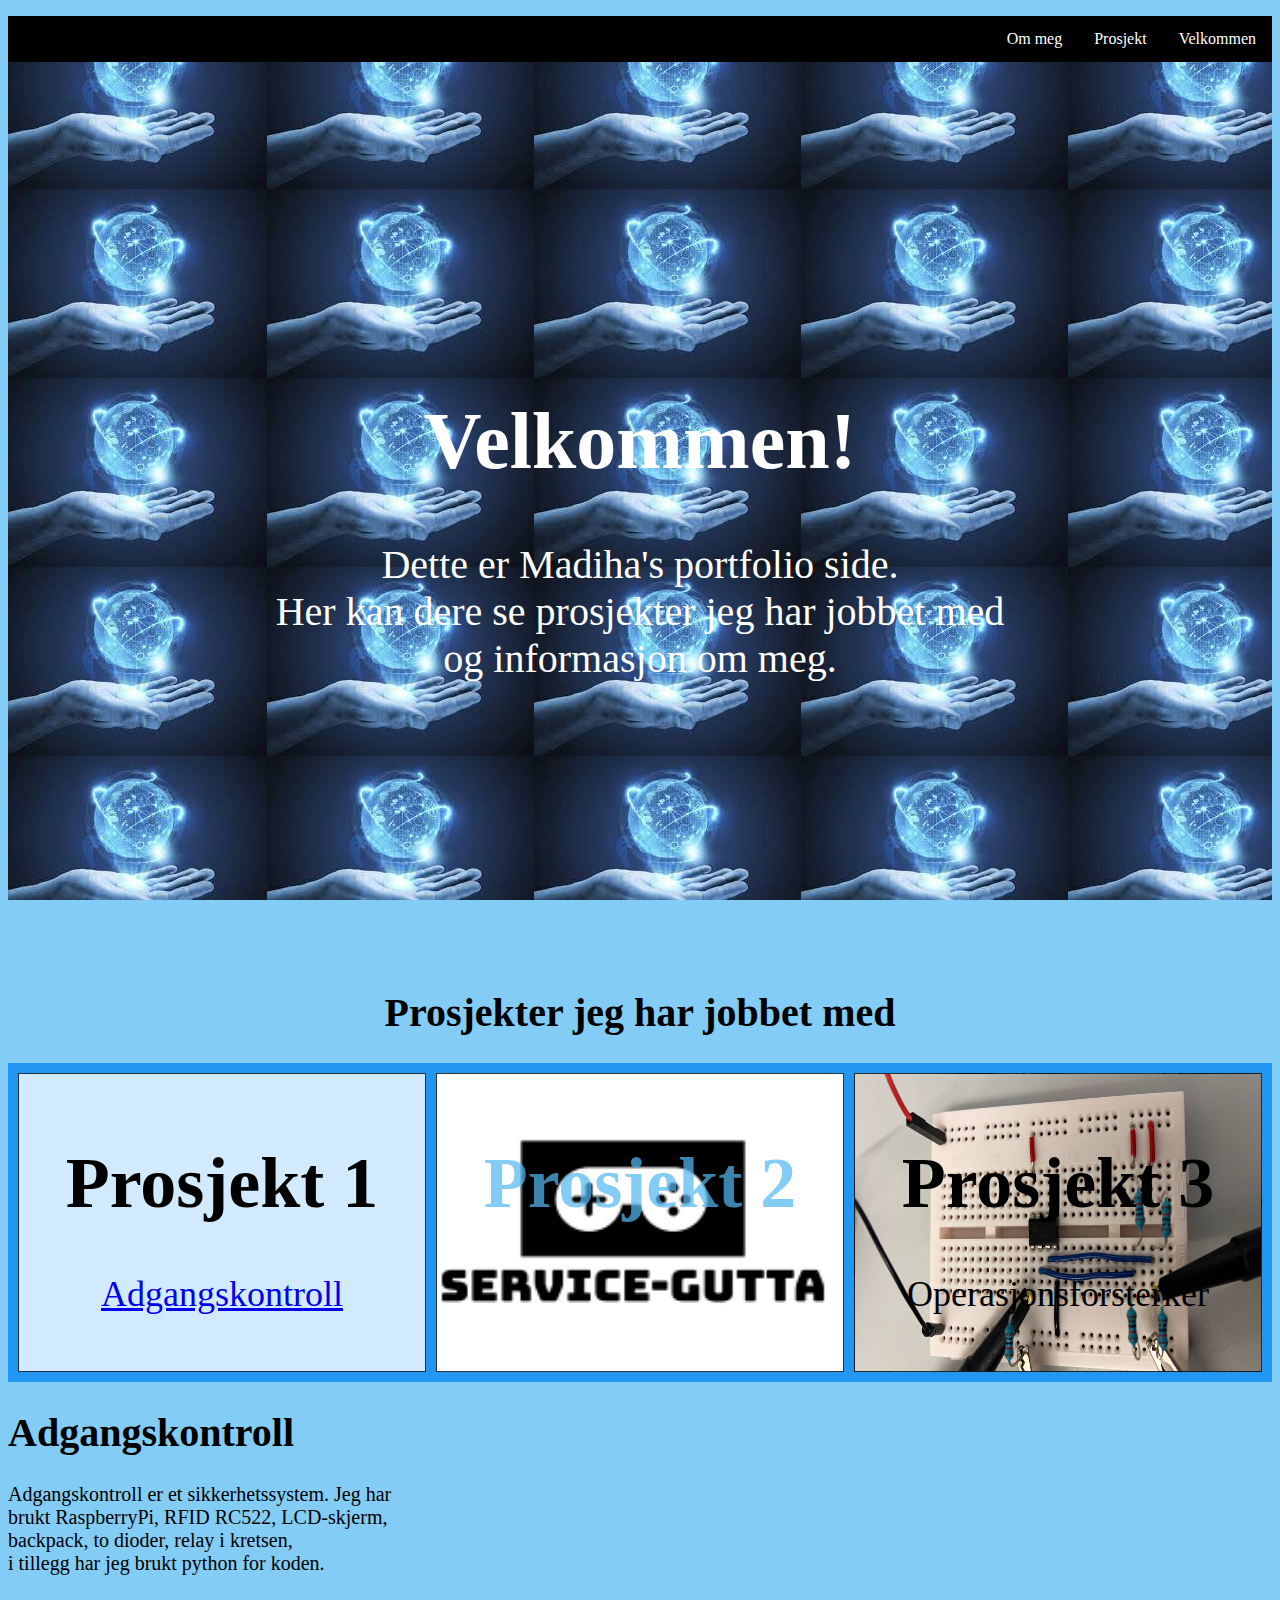
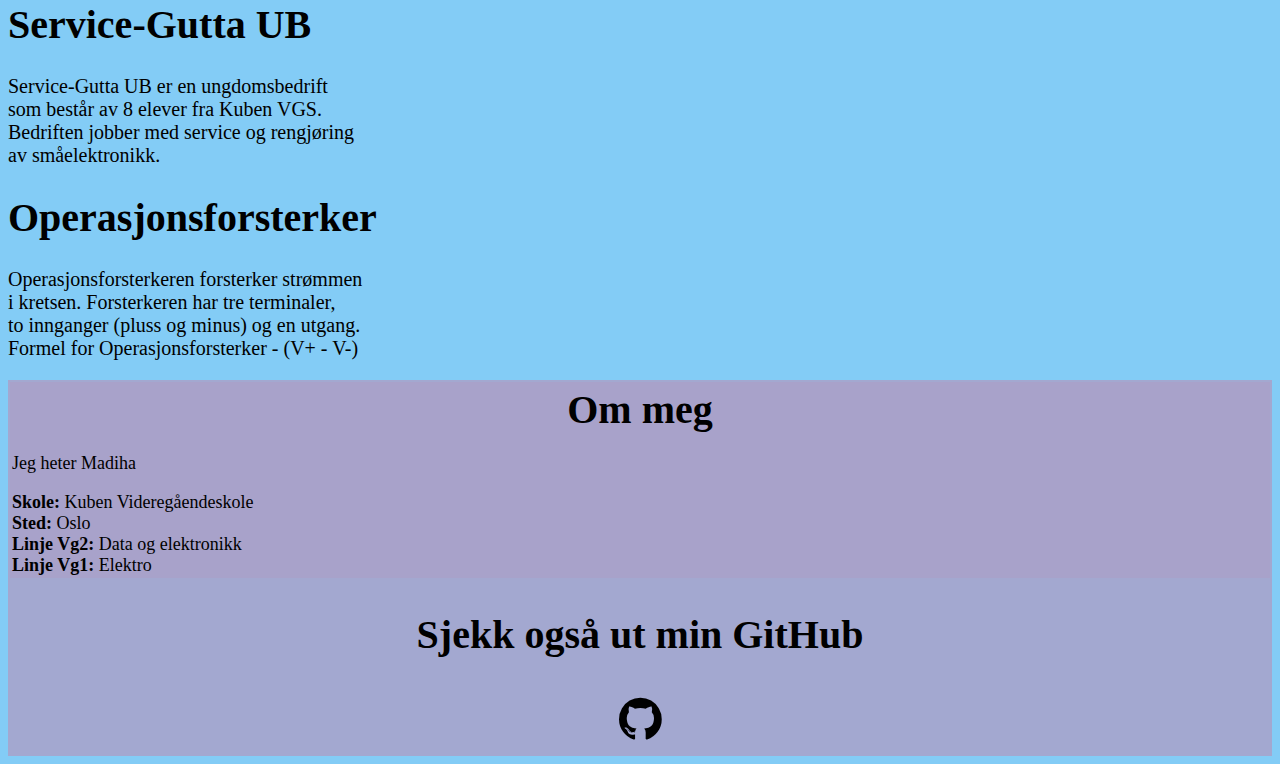
==== commit 11b732f1: "Added line 73-79" ====
--- a/porfolio_website.html
+++ b/porfolio_website.html
@@ -71,10 +71,10 @@
             <section class="projects-section-info">
               <h1> Adgangskontroll </h1>
               <div> 
-                <br>
-                <br>
-                <br>
-                <br>
+                Adgangskontroll er et sikkerhetssystem. Jeg har<br>
+                brukt RaspberryPi, RFID RC522, LCD-skjerm,<br>
+                backpack, to dioder, relay i kretsen,<br>
+                i tillegg har jeg brukt python for koden.<br>
                 <p> </p>
               </div>
             </section>
@@ -109,14 +109,15 @@
                 <ul class="no-bullets">
                     <li> <b> Skole:</b> Kuben Videregåendeskole</li>
                     <li> <b> Sted:</b> Oslo</li>
-                    <li> <b> Linje: </b> Data og elektronikk, VG2</li>
+                    <li> <b> Linje Vg2: </b> Data og elektronikk</li>
+                    <li> <b> Linje Vg1: </b> Elektro</li>
                   </ul>
             </section>
 
             <div>
               <link rel="stylesheet" href="https://cdnjs.cloudflare.com/ajax/libs/font-awesome/4.7.0/css/font-awesome.min.css">
               <div class="profile-link">
-                <h2> Sjekk ut min GitHub </h2>
+                <h2> Sjekk også ut min GitHub </h2>
                 <a href="https://github.com/Mad-01" target="blank"><i class="fa fa-github"></i></a> 
               </div>
             </div>
